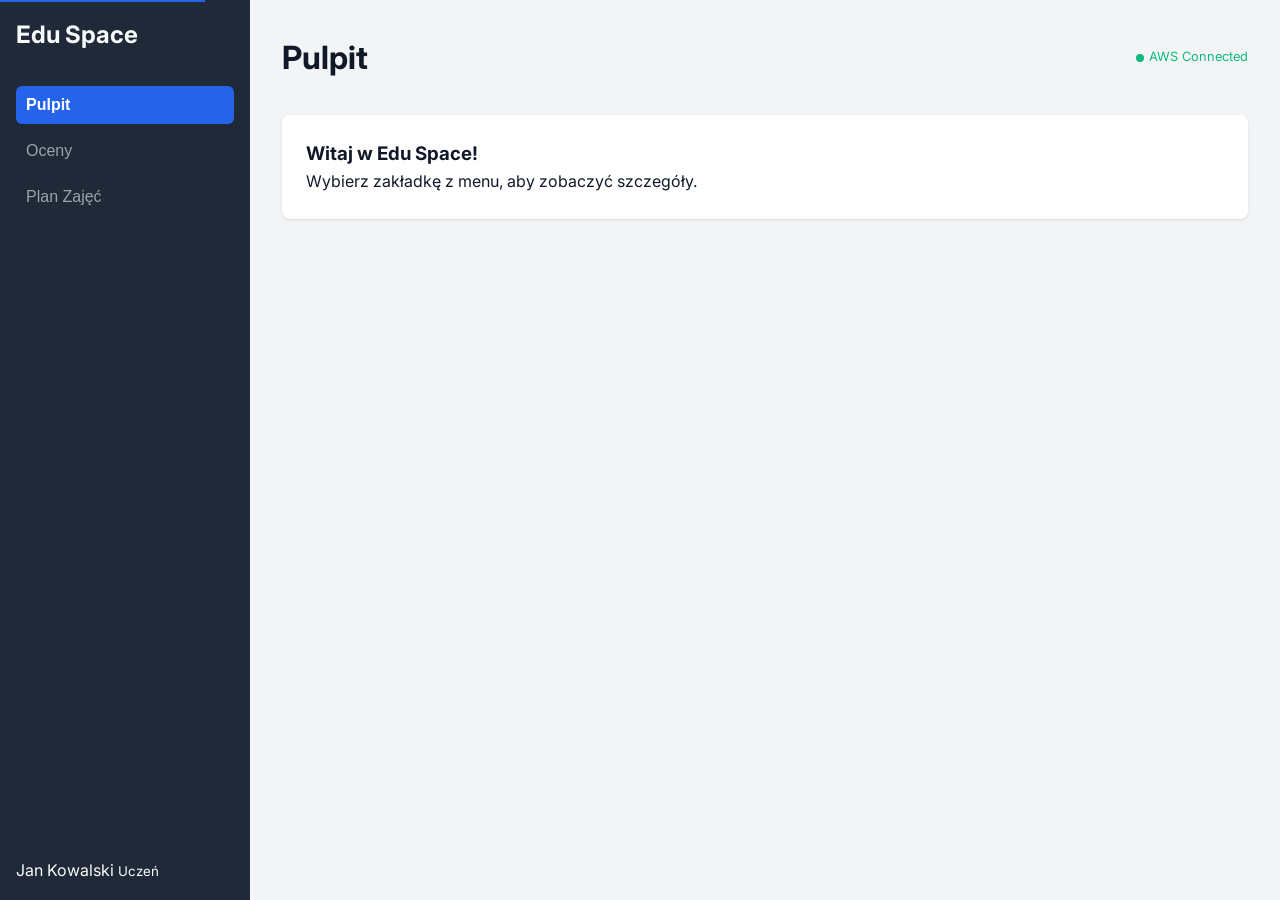
==== index.html @ 406d309d "Add files via upload" ====
<!DOCTYPE html>
<html lang="pl">
<head>
    <meta charset="UTF-8">
    <meta name="viewport" content="width=device-width, initial-scale=1.0">
    <title>Edu Space - Twój Portal Edukacyjny</title>
    <link rel="stylesheet" href="style.css">
    <link href="https://fonts.googleapis.com/css2?family=Inter:wght@400;600;700&display=swap" rel="stylesheet">
</head>
<body>

    <a href="#main-content" class="skip-link">Przejdź do głównej treści</a>

    <div class="app-container">
        <nav class="sidebar" aria-label="Główna nawigacja">
            <div class="logo">
                <h2>Edu Space</h2>
            </div>
            <ul class="nav-links">
                <li>
                    <button onclick="router.loadPage('dashboard')" aria-current="page" id="nav-dashboard">
                        Pulpit
                    </button>
                </li>
                <li>
                    <button onclick="router.loadPage('grades')" id="nav-grades">
                        Oceny
                    </button>
                </li>
                <li>
                    <button onclick="router.loadPage('schedule')" id="nav-schedule">
                        Plan Zajęć
                    </button>
                </li>
            </ul>
            <div class="user-profile">
                <span>Jan Kowalski</span>
                <small>Uczeń</small>
            </div>
        </nav>

        <main id="main-content" class="content-area" tabindex="-1">
            <header class="top-bar">
                <h1 id="page-title">Witaj w Edu Space</h1>
                <div class="status-indicator" aria-label="Status połączenia">
                    <span class="dot online"></span> AWS Connected
                </div>
            </header>
            
            <div id="app-view" class="view-container">
                <div class="loader" role="status">Ładowanie danych...</div>
            </div>
        </main>
    </div>

    <script src="script.js"></script>
</body>
</html>
---- style.css ----
:root {
    /* Paleta kolorów - wysoki kontrast */
    --primary-color: #2563EB; /* Niebieski - akcja */
    --bg-color: #F3F4F6;      /* Jasne tło */
    --sidebar-bg: #1F2937;    /* Ciemny panel boczny */
    --text-main: #111827;     /* Prawie czarny tekst */
    --text-light: #F9FAFB;    /* Biały tekst */
    --card-bg: #FFFFFF;
    --border-color: #E5E7EB;
    --focus-ring: #F59E0B;    /* Pomarańczowy dla focusa (dostępność) */
    
    --success: #10B981;
    --danger: #EF4444;
}

* {
    box-sizing: border-box;
    margin: 0;
    padding: 0;
}

body {
    font-family: 'Inter', sans-serif;
    background-color: var(--bg-color);
    color: var(--text-main);
    line-height: 1.6;
}

/* Skip link - widoczny tylko przy tabulacji */
.skip-link {
    position: absolute;
    top: -40px;
    left: 0;
    background: var(--primary-color);
    color: white;
    padding: 8px;
    z-index: 100;
    transition: top 0.3s;
}
.skip-link:focus {
    top: 0;
}

/* Layout */
.app-container {
    display: flex;
    min-height: 100vh;
}

/* Sidebar */
.sidebar {
    width: 250px;
    background-color: var(--sidebar-bg);
    color: var(--text-light);
    display: flex;
    flex-direction: column;
    padding: 1rem;
}

.logo h2 { margin-bottom: 2rem; }

.nav-links { list-style: none; flex-grow: 1; }
.nav-links li { margin-bottom: 0.5rem; }

.nav-links button {
    width: 100%;
    text-align: left;
    background: none;
    border: none;
    color: #9CA3AF;
    padding: 10px;
    cursor: pointer;
    font-size: 1rem;
    border-radius: 6px;
    transition: all 0.2s;
}

.nav-links button:hover, .nav-links button[aria-current="page"] {
    background-color: var(--primary-color);
    color: white;
    font-weight: 600;
}

/* Focus styles dla dostępności */
button:focus-visible {
    outline: 3px solid var(--focus-ring);
    outline-offset: 2px;
}

/* Main Content */
.content-area {
    flex-grow: 1;
    padding: 2rem;
    overflow-y: auto;
}

.top-bar {
    display: flex;
    justify-content: space-between;
    align-items: center;
    margin-bottom: 2rem;
}

.status-indicator {
    font-size: 0.8rem;
    color: var(--success);
    display: flex;
    align-items: center;
    gap: 5px;
}
.dot {
    width: 8px;
    height: 8px;
    border-radius: 50%;
    background-color: var(--success);
}

/* Karty i Tabele */
.card {
    background: var(--card-bg);
    padding: 1.5rem;
    border-radius: 8px;
    box-shadow: 0 1px 3px rgba(0,0,0,0.1);
    margin-bottom: 1.5rem;
}

/* Tabela dostępna */
.accessible-table {
    width: 100%;
    border-collapse: collapse;
    margin-top: 1rem;
}

.accessible-table th, .accessible-table td {
    text-align: left;
    padding: 1rem;
    border-bottom: 1px solid var(--border-color);
}

.accessible-table th {
    background-color: #F9FAFB;
    font-weight: 600;
}

/* Oceny - kolory */
.grade-badge {
    padding: 4px 8px;
    border-radius: 4px;
    font-weight: bold;
}
.grade-good { background-color: #D1FAE5; color: #065F46; }
.grade-bad { background-color: #FEE2E2; color: #991B1B; }

/* Plan zajęć - Grid */
.schedule-grid {
    display: grid;
    grid-template-columns: repeat(auto-fit, minmax(250px, 1fr));
    gap: 1rem;
}
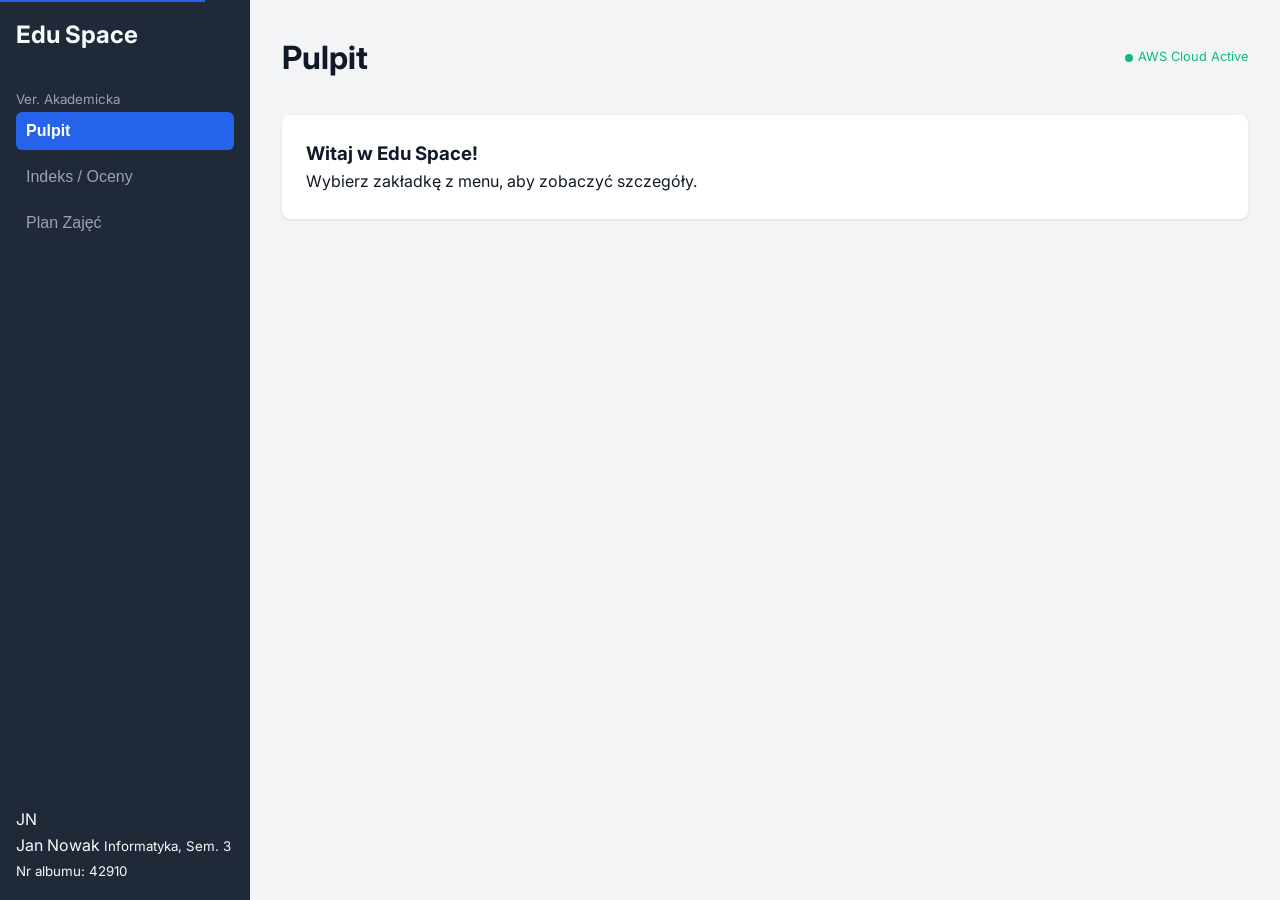
==== commit 31846d7d: "Update index.html" ====
--- a/index.html
+++ b/index.html
@@ -3,7 +3,7 @@
 <head>
     <meta charset="UTF-8">
     <meta name="viewport" content="width=device-width, initial-scale=1.0">
-    <title>Edu Space - Twój Portal Edukacyjny</title>
+    <title>Edu Space - Portal Studenta</title>
     <link rel="stylesheet" href="style.css">
     <link href="https://fonts.googleapis.com/css2?family=Inter:wght@400;600;700&display=swap" rel="stylesheet">
 </head>
@@ -15,6 +15,7 @@
         <nav class="sidebar" aria-label="Główna nawigacja">
             <div class="logo">
                 <h2>Edu Space</h2>
+                <small style="color: #9CA3AF;">Ver. Akademicka</small>
             </div>
             <ul class="nav-links">
                 <li>
@@ -24,7 +25,7 @@
                 </li>
                 <li>
                     <button onclick="router.loadPage('grades')" id="nav-grades">
-                        Oceny
+                        Indeks / Oceny
                     </button>
                 </li>
                 <li>
@@ -33,26 +34,31 @@
                     </button>
                 </li>
             </ul>
+            
             <div class="user-profile">
-                <span>Jan Kowalski</span>
-                <small>Uczeń</small>
+                <div class="avatar-circle">JN</div>
+                <div class="user-info">
+                    <span class="user-name">Jan Nowak</span>
+                    <small>Informatyka, Sem. 3</small>
+                    <small class="album-id">Nr albumu: 42910</small>
+                </div>
             </div>
         </nav>
 
         <main id="main-content" class="content-area" tabindex="-1">
             <header class="top-bar">
                 <h1 id="page-title">Witaj w Edu Space</h1>
-                <div class="status-indicator" aria-label="Status połączenia">
-                    <span class="dot online"></span> AWS Connected
+                <div class="status-indicator" aria-label="Status systemu">
+                    <span class="dot online"></span> AWS Cloud Active
                 </div>
             </header>
             
             <div id="app-view" class="view-container">
-                <div class="loader" role="status">Ładowanie danych...</div>
+                <div class="loader" role="status">Ładowanie danych studenta...</div>
             </div>
         </main>
     </div>
 
     <script src="script.js"></script>
 </body>
-</html>+</html>
